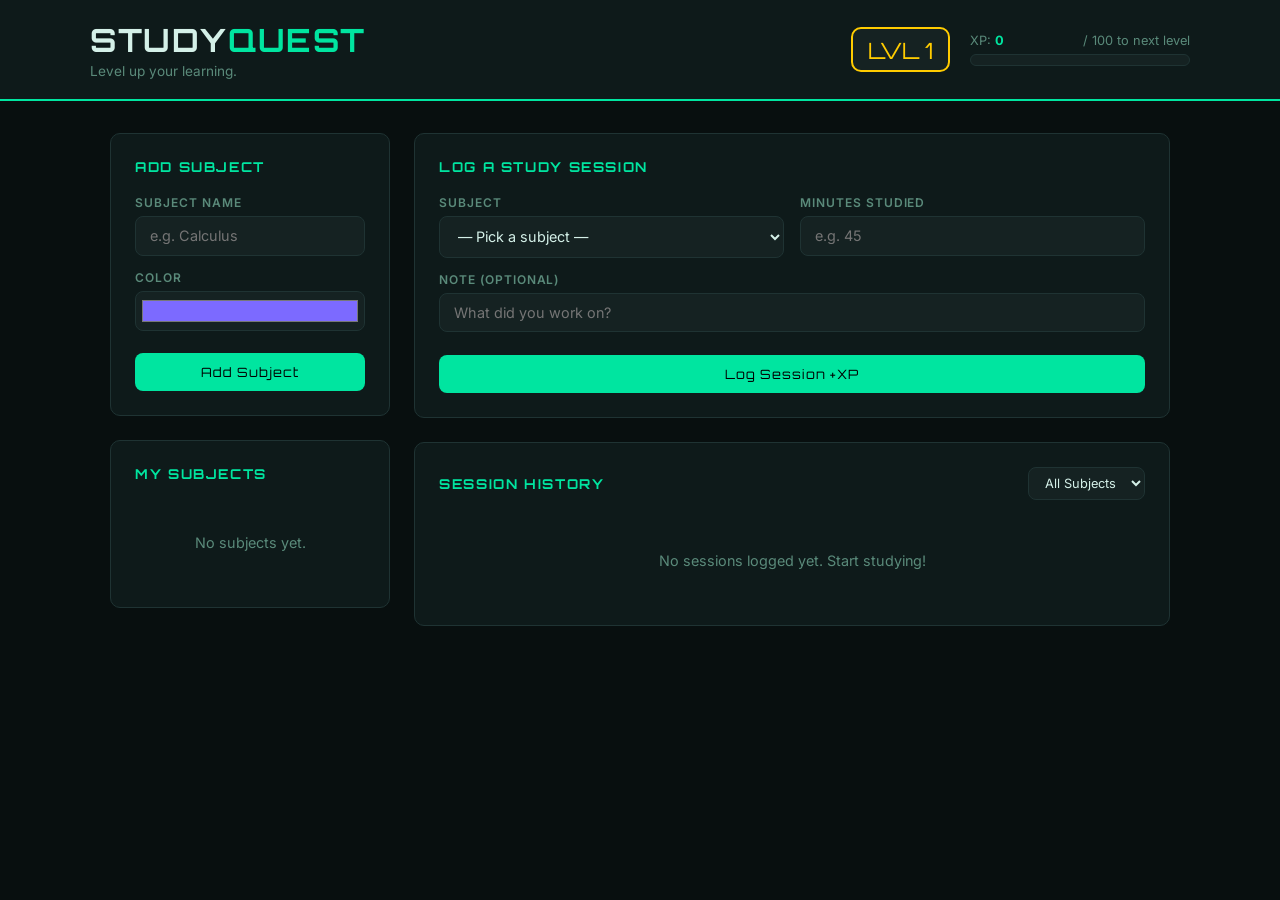
==== study-quest/index.html @ da1616d4 "added starter folders" ====
<!DOCTYPE html>
<html lang="en">
  <head>
    <meta charset="UTF-8" />
    <meta name="viewport" content="width=device-width, initial-scale=1.0" />
    <title>Study Quest</title>
    <link rel="preconnect" href="https://fonts.googleapis.com" />
    <link
      href="https://fonts.googleapis.com/css2?family=Orbitron:wght@600;800&family=Inter:wght@400;500;600&display=swap"
      rel="stylesheet"
    />
    <link rel="stylesheet" href="style.css" />
  </head>
  <body>

    <header>
      <div class="header-inner">
        <div class="brand">
          <h1>STUDY<span class="accent">QUEST</span></h1>
          <p class="tagline">Level up your learning.</p>
        </div>
        <div class="xp-panel">
          <div class="level-badge">LVL <span id="level-display">1</span></div>
          <div class="xp-track">
            <div class="xp-labels">
              <span>XP: <strong id="xp-display">0</strong></span>
              <span id="xp-next-label">/ 100 to next level</span>
            </div>
            <div class="xp-bar-bg">
              <div class="xp-bar-fill" id="xp-bar"></div>
            </div>
          </div>
        </div>
      </div>
    </header>

    <main>

      <!-- Left Column -->
      <aside class="sidebar">

        <!-- Add Subject -->
        <section class="panel">
          <h2 class="panel-title">Add Subject</h2>
          <form id="subject-form">
            <div class="field">
              <label for="subject-name">Subject Name</label>
              <input type="text" id="subject-name" placeholder="e.g. Calculus" maxlength="30" required />
            </div>
            <div class="field">
              <label for="subject-color">Color</label>
              <input type="color" id="subject-color" value="#7c6aff" />
            </div>
            <button type="submit" class="btn-primary">Add Subject</button>
          </form>
        </section>

        <!-- Subject List -->
        <section class="panel">
          <h2 class="panel-title">My Subjects</h2>
          <ul id="subject-list"></ul>
        </section>

      </aside>

      <!-- Right Column -->
      <div class="main-col">

        <!-- Log Session -->
        <section class="panel">
          <h2 class="panel-title">Log a Study Session</h2>
          <form id="session-form">
            <div class="field-row">
              <div class="field">
                <label for="session-subject">Subject</label>
                <select id="session-subject" required>
                  <option value="">— Pick a subject —</option>
                </select>
              </div>
              <div class="field">
                <label for="session-minutes">Minutes Studied</label>
                <input type="number" id="session-minutes" min="1" max="480" placeholder="e.g. 45" required />
              </div>
            </div>
            <div class="field">
              <label for="session-note">Note (optional)</label>
              <input type="text" id="session-note" placeholder="What did you work on?" maxlength="80" />
            </div>
            <button type="submit" class="btn-primary">Log Session +XP</button>
          </form>
        </section>

        <!-- Session History -->
        <section class="panel">
          <div class="history-header">
            <h2 class="panel-title">Session History</h2>
            <select id="history-filter">
              <option value="all">All Subjects</option>
            </select>
          </div>
          <div id="session-list"></div>
        </section>

      </div>

    </main>

    <script src="script.js"></script>
  </body>
</html>
---- study-quest/style.css ----
/* =============================================
   STUDY QUEST — Stylesheet
   ============================================= */

:root {
  --bg:       #080f0f;
  --surface:  #0e1a1a;
  --surface2: #152222;
  --border:   #1f3333;
  --accent:   #00e5a0;
  --accent2:  #00b37a;
  --warn:     #ffcc00;
  --text:     #d4f0e8;
  --muted:    #5a8a7a;
  --radius:   10px;
}

*, *::before, *::after {
  box-sizing: border-box;
  margin: 0;
  padding: 0;
}

body {
  font-family: 'Inter', sans-serif;
  background: var(--bg);
  color: var(--text);
  min-height: 100vh;
}

/* ── Header ─────────────────────────────────── */
header {
  background: var(--surface);
  border-bottom: 2px solid var(--accent);
  padding: 1.25rem 2rem;
}

.header-inner {
  max-width: 1100px;
  margin: 0 auto;
  display: flex;
  justify-content: space-between;
  align-items: center;
  gap: 2rem;
  flex-wrap: wrap;
}

h1 {
  font-family: 'Orbitron', monospace;
  font-size: 2rem;
  color: var(--text);
  letter-spacing: 0.05em;
}

h1 .accent { color: var(--accent); }

.tagline {
  color: var(--muted);
  font-size: 0.85rem;
  margin-top: 0.2rem;
}

/* ── XP Panel ───────────────────────────────── */
.xp-panel {
  display: flex;
  align-items: center;
  gap: 1.25rem;
}

.level-badge {
  font-family: 'Orbitron', monospace;
  font-size: 1.4rem;
  color: var(--warn);
  background: var(--surface2);
  border: 2px solid var(--warn);
  padding: 0.4rem 0.9rem;
  border-radius: var(--radius);
  white-space: nowrap;
}

.xp-track {
  min-width: 220px;
}

.xp-labels {
  display: flex;
  justify-content: space-between;
  font-size: 0.8rem;
  color: var(--muted);
  margin-bottom: 0.4rem;
}

.xp-labels strong {
  color: var(--accent);
}

.xp-bar-bg {
  background: var(--surface2);
  border: 1px solid var(--border);
  border-radius: 20px;
  height: 12px;
  overflow: hidden;
}

/*
  The progress bar fill doesn't seem to be showing up,
  even though the JS is updating it.
*/
.xp-bar-fill {
  background: linear-gradient(90deg, var(--accent2), var(--accent));
  border-radius: 20px;
  height: 100%;
  height: var(--fill-pct, 0%);   /* BUG: second 'height' overrides first — should be width */
  transition: width 0.4s ease;
}

/* ── Layout ─────────────────────────────────── */
main {
  max-width: 1100px;
  margin: 2rem auto;
  padding: 0 1.25rem;
  display: grid;
  grid-template-columns: 280px 1fr;
  gap: 1.5rem;
  align-items: start;
}

/* ── Panels ─────────────────────────────────── */
.panel {
  background: var(--surface);
  border: 1px solid var(--border);
  border-radius: var(--radius);
  padding: 1.5rem;
  margin-bottom: 1.5rem;
}

.panel:last-child { margin-bottom: 0; }

.panel-title {
  font-family: 'Orbitron', monospace;
  font-size: 0.85rem;
  letter-spacing: 0.12em;
  text-transform: uppercase;
  color: var(--accent);
  margin-bottom: 1.25rem;
}

/* ── Forms ──────────────────────────────────── */
.field {
  margin-bottom: 0.9rem;
}

.field-row {
  display: grid;
  grid-template-columns: 1fr 1fr;
  gap: 1rem;
}

label {
  display: block;
  font-size: 0.75rem;
  font-weight: 600;
  text-transform: uppercase;
  letter-spacing: 0.08em;
  color: var(--muted);
  margin-bottom: 0.35rem;
}

input[type="text"],
input[type="number"],
select {
  display: block;
  width: 100%;
  padding: 0.65rem 0.85rem;
  background: var(--surface2);
  border: 1px solid var(--border);
  border-radius: 8px;
  color: var(--text);
  font-family: inherit;
  font-size: 0.9rem;
  transition: border-color 0.15s;
}

input[type="color"] {
  display: block;
  width: 100%;
  height: 40px;
  padding: 0.25rem;
  background: var(--surface2);
  border: 1px solid var(--border);
  border-radius: 8px;
  cursor: pointer;
}

input:focus, select:focus {
  outline: none;
  border-color: var(--accent);
}

.btn-primary {
  width: 100%;
  padding: 0.7rem;
  background: var(--accent);
  color: #000;
  border: none;
  border-radius: 8px;
  font-family: 'Orbitron', monospace;
  font-size: 0.8rem;
  letter-spacing: 0.08em;
  cursor: pointer;
  margin-top: 0.5rem;
  transition: opacity 0.15s, transform 0.1s;
}

.btn-primary:hover {
  opacity: 0.85;
  transform: translateY(-1px);
}

/* ── Subject List ───────────────────────────── */
#subject-list {
  list-style: none;
  display: flex;
  flex-direction: column;
  gap: 0.6rem;
}

.subject-item {
  display: flex;
  align-items: center;
  justify-content: space-between;
  padding: 0.6rem 0.85rem;
  background: var(--surface2);
  border-radius: 8px;
  border-left: 4px solid var(--subject-color, var(--accent));
  font-size: 0.9rem;
}

.subject-item span {
  font-weight: 500;
}

.subject-delete {
  background: none;
  border: none;
  color: var(--muted);
  cursor: pointer;
  font-size: 0.85rem;
  padding: 0.15rem 0.35rem;
  border-radius: 4px;
  transition: color 0.15s;
}

.subject-delete:hover { color: #ff6b6b; }

/* ── Session History ────────────────────────── */
.history-header {
  display: flex;
  justify-content: space-between;
  align-items: center;
  margin-bottom: 1.25rem;
}

.history-header .panel-title { margin-bottom: 0; }

.history-header select {
  width: auto;
  padding: 0.45rem 0.75rem;
  font-size: 0.8rem;
}

#session-list {
  display: flex;
  flex-direction: column;
  gap: 0.75rem;
}

.session-card {
  display: flex;
  align-items: center;
  gap: 1rem;
  padding: 0.85rem 1rem;
  background: var(--surface2);
  border-radius: 8px;
  border-left: 4px solid var(--subject-color, var(--accent));
}

.session-dot {
  width: 10px;
  height: 10px;
  border-radius: 50%;
  background: var(--subject-color, var(--accent));
  flex-shrink: 0;
}

.session-info {
  flex: 1;
}

.session-subject-name {
  font-weight: 600;
  font-size: 0.9rem;
}

.session-note {
  font-size: 0.8rem;
  color: var(--muted);
  margin-top: 0.15rem;
}

.session-meta {
  text-align: right;
  flex-shrink: 0;
}

.session-xp {
  font-family: 'Orbitron', monospace;
  font-size: 0.8rem;
  color: var(--accent);
}

.session-duration {
  font-size: 0.75rem;
  color: var(--muted);
  margin-top: 0.15rem;
}

.empty-state {
  text-align: center;
  color: var(--muted);
  padding: 2rem;
  font-size: 0.9rem;
}
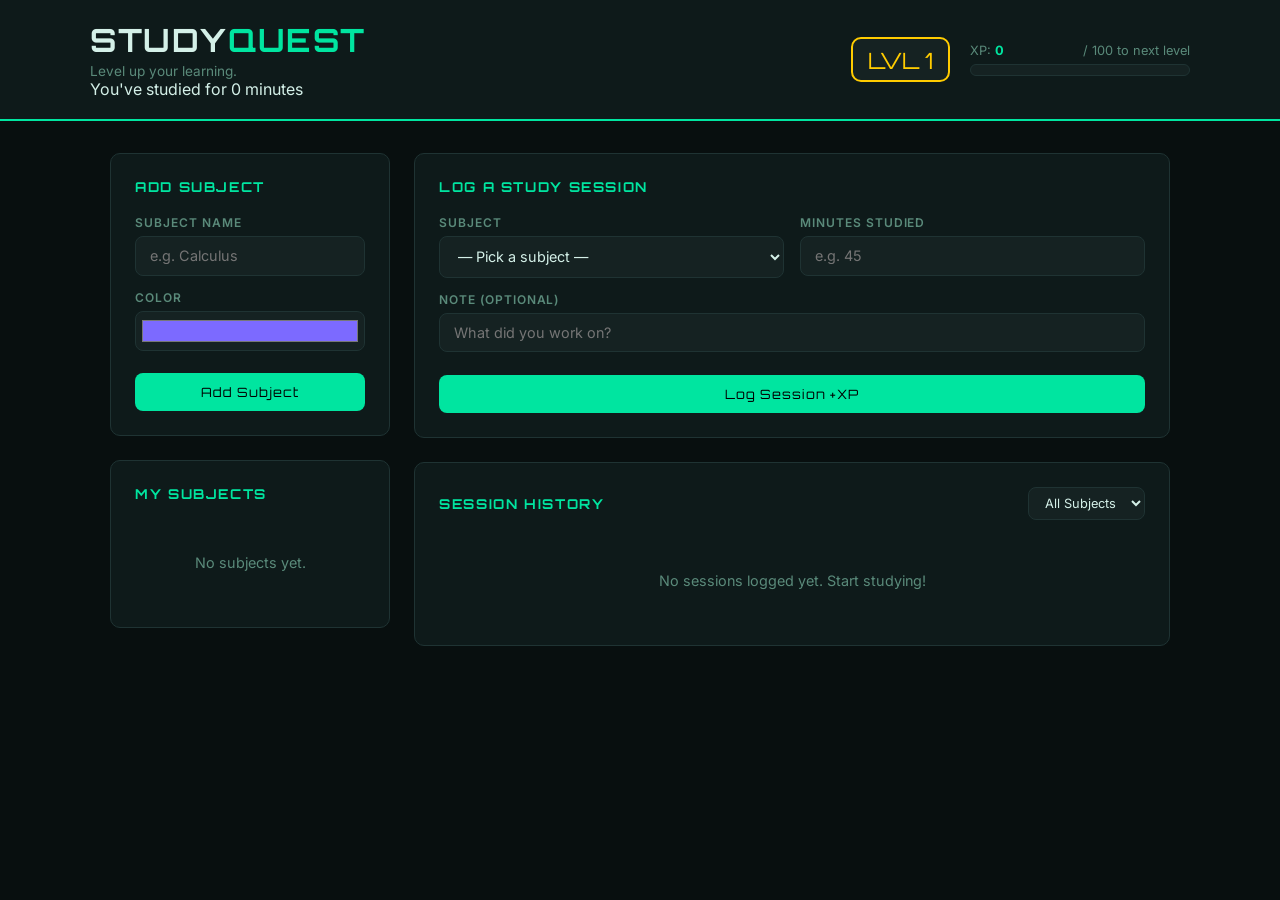
==== commit 1d43f2e0: "feature" ====
--- a/study-quest/index.html
+++ b/study-quest/index.html
@@ -9,15 +9,16 @@
       href="https://fonts.googleapis.com/css2?family=Orbitron:wght@600;800&family=Inter:wght@400;500;600&display=swap"
       rel="stylesheet"
     />
-    <link rel="stylesheet" href="style.css" />
+    <link rel="stylesheet" href="./style.css" />
   </head>
   <body>
 
-    <header>
+    <header id="header">
       <div class="header-inner">
         <div class="brand">
           <h1>STUDY<span class="accent">QUEST</span></h1>
           <p class="tagline">Level up your learning.</p>
+          <p id="studytime"></p>
         </div>
         <div class="xp-panel">
           <div class="level-badge">LVL <span id="level-display">1</span></div>
@@ -105,6 +106,6 @@
 
     </main>
 
-    <script src="script.js"></script>
+    <script src="./script.js" defer></script>
   </body>
 </html>
--- a/study-quest/style.css
+++ b/study-quest/style.css
@@ -110,7 +110,7 @@
   background: linear-gradient(90deg, var(--accent2), var(--accent));
   border-radius: 20px;
   height: 100%;
-  height: var(--fill-pct, 0%);   /* BUG: second 'height' overrides first — should be width */
+  width: var(--fill-pct, 0%);   /* BUG: second 'height' overrides first — should be width */
   transition: width 0.4s ease;
 }
 
@@ -331,3 +331,42 @@
   padding: 2rem;
   font-size: 0.9rem;
 }
+
+/* ── Responsive Mobile Layout ───────────────────────── */
+@media (max-width: 768px) {
+  main {
+    grid-template-columns: 1fr;
+  }
+
+  .header-inner {
+    justify-content: center;
+    text-align: center;
+  }
+
+  .sidebar,
+  .main-col {
+    width: 100%;
+  }
+
+  .sidebar {
+    order: 1;
+  }
+
+  .main-col {
+    order: 2;
+  }
+
+  .field-row {
+    grid-template-columns: 1fr;
+  }
+
+  .history-header {
+    flex-direction: column;
+    align-items: flex-start;
+    gap: 0.75rem;
+  }
+
+  .history-header select {
+    width: 100%;
+  }
+}
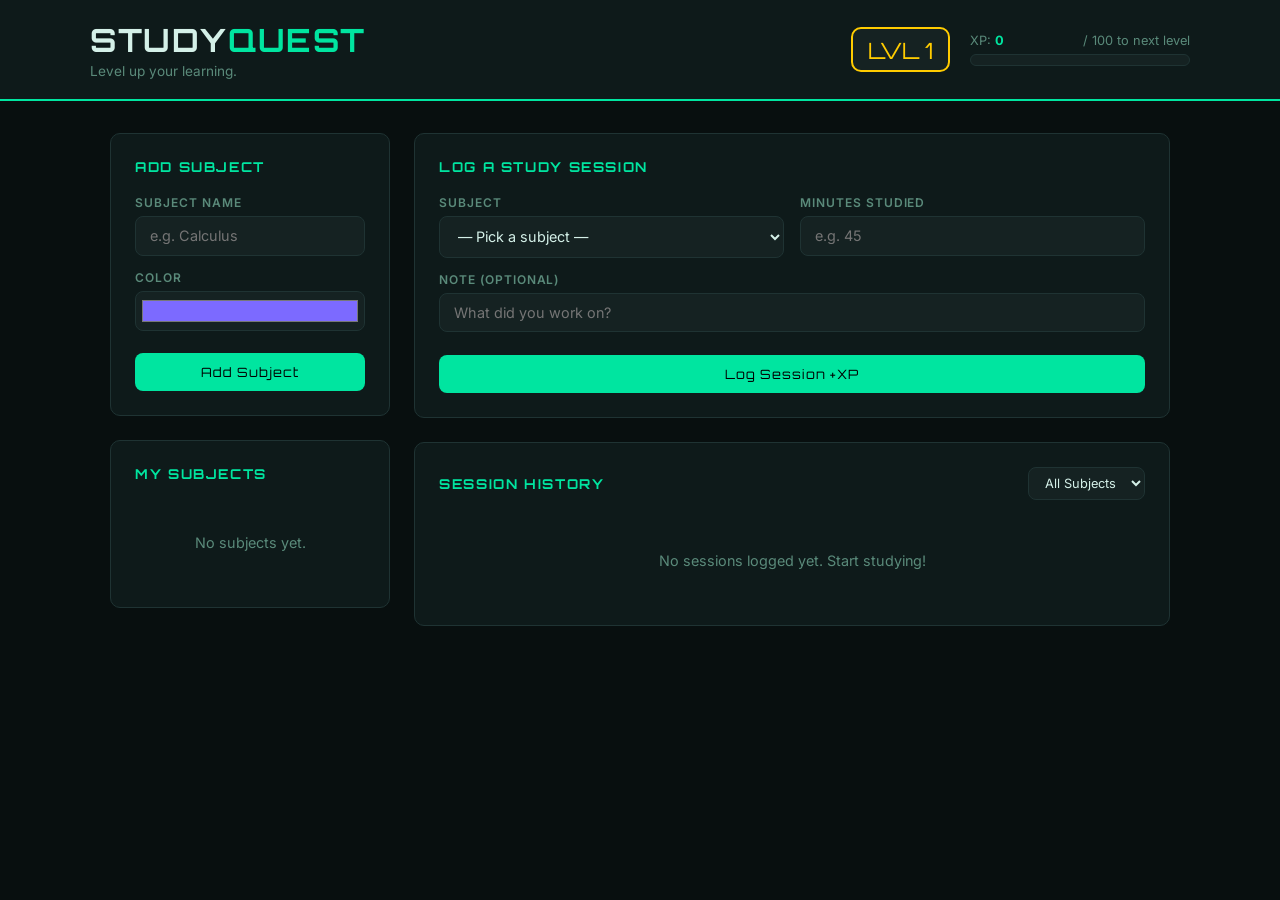
==== commit 4b62a06b: "linked the script.js page properly, and fixed some mergin/commiting errors" ====
--- a/study-quest/index.html
+++ b/study-quest/index.html
@@ -10,15 +10,15 @@
       rel="stylesheet"
     />
     <link rel="stylesheet" href="./style.css" />
+    <script src="./script.js" defer></script>
   </head>
   <body>
 
-    <header id="header">
+    <header>
       <div class="header-inner">
         <div class="brand">
           <h1>STUDY<span class="accent">QUEST</span></h1>
           <p class="tagline">Level up your learning.</p>
-          <p id="studytime"></p>
         </div>
         <div class="xp-panel">
           <div class="level-badge">LVL <span id="level-display">1</span></div>
@@ -106,6 +106,5 @@
 
     </main>
 
-    <script src="./script.js" defer></script>
   </body>
 </html>
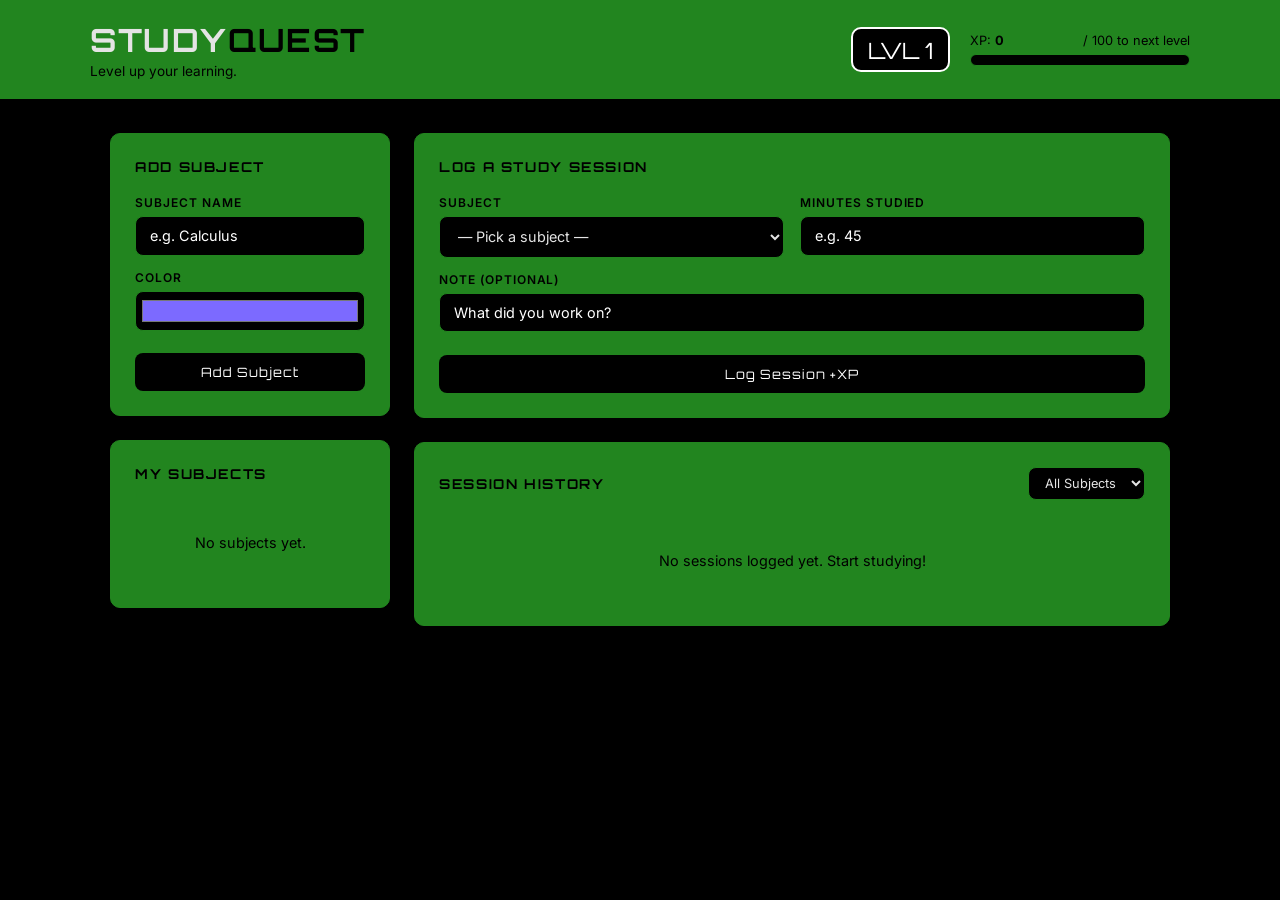
==== commit 5fe6157d: "changed progress bar to be solid white and added motivational messages after user enters certain amo" ====
--- a/study-quest/index.html
+++ b/study-quest/index.html
@@ -106,5 +106,6 @@
 
     </main>
 
+    <div id="quick-session-toast" class="toast-message" aria-live="polite" role="status">Quick session — every bit counts!</div>
   </body>
 </html>
--- a/study-quest/style.css
+++ b/study-quest/style.css
@@ -3,15 +3,15 @@
    ============================================= */
 
 :root {
-  --bg:       #080f0f;
-  --surface:  #0e1a1a;
-  --surface2: #152222;
-  --border:   #1f3333;
-  --accent:   #00e5a0;
-  --accent2:  #00b37a;
-  --warn:     #ffcc00;
-  --text:     #d4f0e8;
-  --muted:    #5a8a7a;
+  --bg:       #000000;
+  --surface:  #22851f;
+  --surface2: #000000;
+  --border:   #22851f;
+  --accent:   #000000;
+  --accent2:  #ffffff;
+  --warn:     #ffffff;
+  --text:     #e4e4e4;
+  --muted:    #000000;
   --radius:   10px;
 }
 
@@ -107,7 +107,7 @@
   even though the JS is updating it.
 */
 .xp-bar-fill {
-  background: linear-gradient(90deg, var(--accent2), var(--accent));
+  background: var(--accent2);
   border-radius: 20px;
   height: 100%;
   width: var(--fill-pct, 0%);   /* BUG: second 'height' overrides first — should be width */
@@ -181,6 +181,11 @@
   transition: border-color 0.15s;
 }
 
+input[type="text"]::placeholder,
+input[type="number"]::placeholder {
+  color: #ffffff;
+}
+
 input[type="color"] {
   display: block;
   width: 100%;
@@ -201,7 +206,7 @@
   width: 100%;
   padding: 0.7rem;
   background: var(--accent);
-  color: #000;
+  color: #ffffff;
   border: none;
   border-radius: 8px;
   font-family: 'Orbitron', monospace;
@@ -243,7 +248,7 @@
 .subject-delete {
   background: none;
   border: none;
-  color: var(--muted);
+  color: #ffffff;
   cursor: pointer;
   font-size: 0.85rem;
   padding: 0.15rem 0.35rem;
@@ -370,3 +375,27 @@
     width: 100%;
   }
 }
+
+.toast-message {
+  position: fixed;
+  left: 50%;
+  bottom: 1rem;
+  transform: translateX(-50%) translateY(100%);
+  background: rgba(15, 23, 42, 0.96);
+  color: #f8fafc;
+  padding: 0.9rem 1.25rem;
+  border-radius: 999px;
+  border: 1px solid rgba(79, 70, 229, 0.9);
+  box-shadow: 0 18px 50px rgba(0, 0, 0, 0.3);
+  font-size: 0.95rem;
+  letter-spacing: 0.01em;
+  opacity: 0;
+  pointer-events: none;
+  transition: transform 0.35s ease, opacity 0.35s ease;
+  z-index: 1000;
+}
+
+.toast-message.show {
+  transform: translateX(-50%) translateY(0);
+  opacity: 1;
+}
